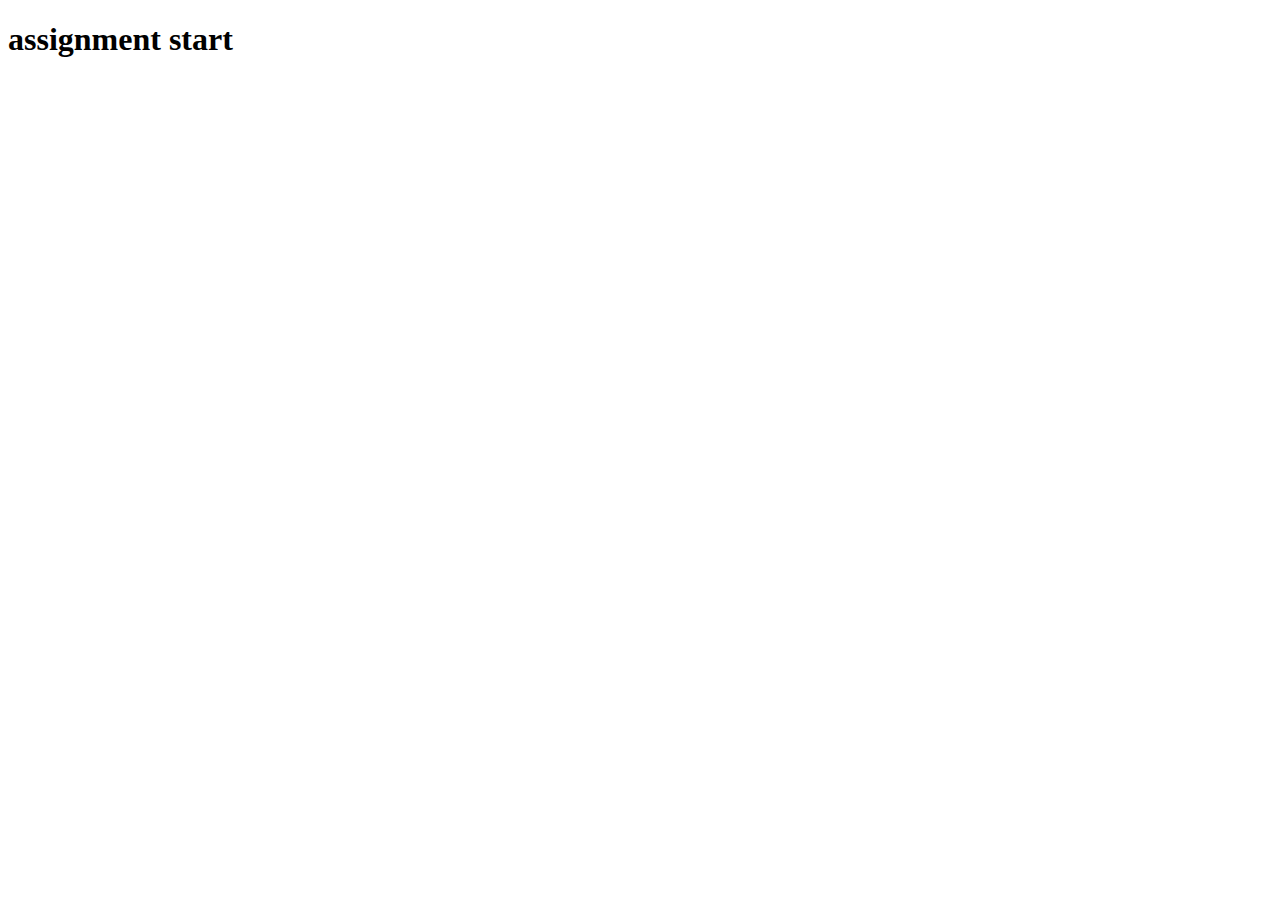
==== index.html @ fe4aca3e "3rd number" ====
<!DOCTYPE html>
<html lang="en">
<head>
    <meta charset="UTF-8">
    <meta name="viewport" content="width=device-width, initial-scale=1.0">
    <title>Document</title>
</head>
<body>
    <h1>assignment start</h1>
</body>
</html>
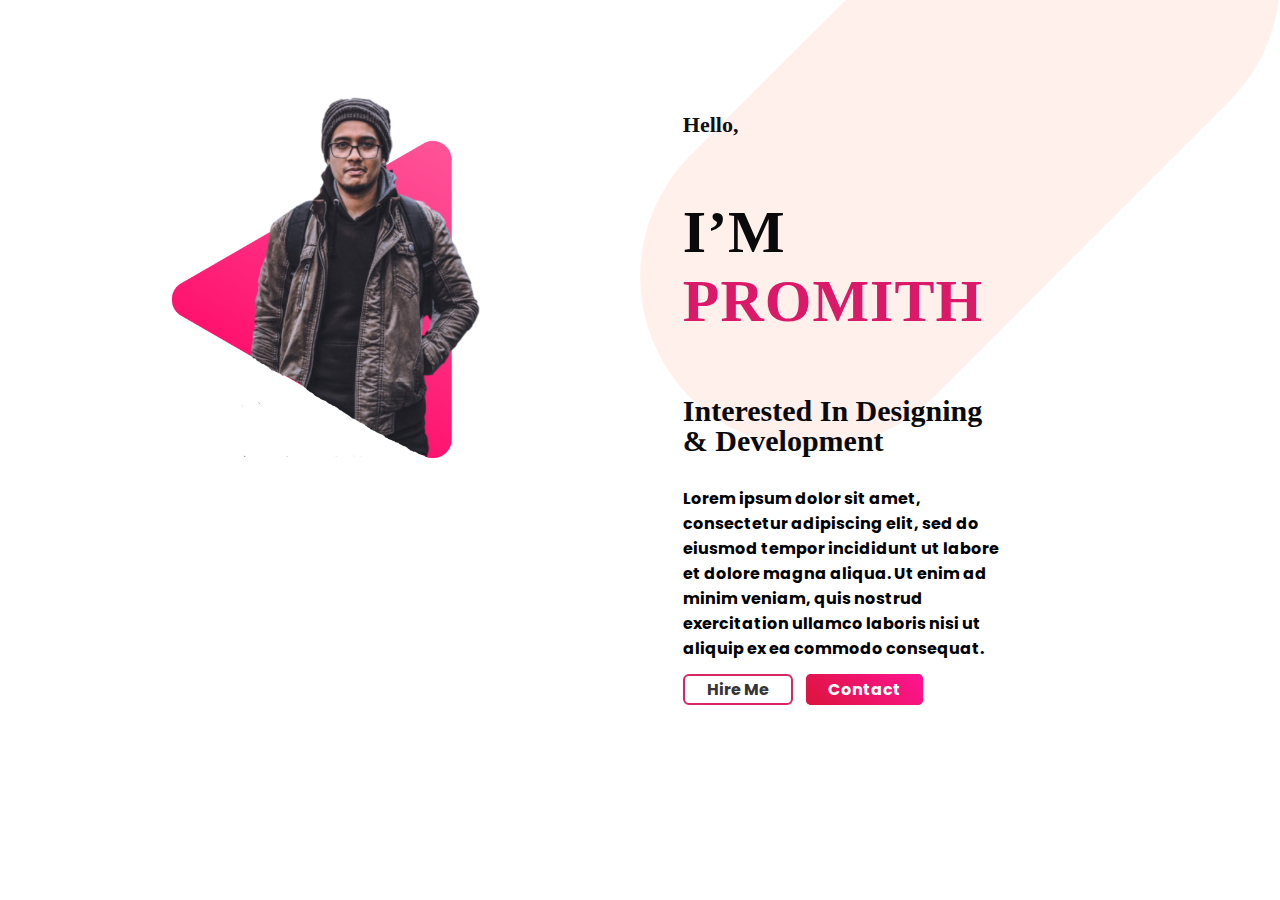
==== commit cd457642: "section done" ====
--- a/index.html
+++ b/index.html
@@ -3,9 +3,25 @@
 <head>
     <meta charset="UTF-8">
     <meta name="viewport" content="width=device-width, initial-scale=1.0">
-    <title>Document</title>
+    <title>Promith Web Developer</title>
+    <link rel="preconnect" href="https://fonts.gstatic.com">
+    <link href="https://fonts.googleapis.com/css2?family=Poppins&display=swap" rel="stylesheet">
+    <link rel="stylesheet" href="makeup.css">
+
 </head>
 <body>
-    <h1>assignment start</h1>
+    <section class="first-section"> 
+    <div class="first-div">
+        <img src="images/image 7.png" alt="">
+    </div>
+    <div class="first-div size">
+        <p id="first-id">Hello,</p>
+        <p id="second-id">I&#8217;M <span class="first-span">PROMITH</span></p>
+        <P id="third-id">Interested In Designing <br>& Development</P>
+        <p>Lorem ipsum dolor sit amet, consectetur adipiscing elit, sed do eiusmod tempor incididunt ut labore et dolore magna aliqua. Ut enim ad minim veniam, quis nostrud exercitation ullamco laboris nisi ut aliquip ex ea commodo consequat. </p>
+        <a class="first-button" target="_blank" href="https://www.facebook.com/pial.dhar.9">Hire Me</a>
+        <a class="second-button" target="_blank" href="https://www.facebook.com/pial.dhar.9">Contact</a>    
+    </div>
+    </section>
 </body>
 </html>--- a/makeup.css
+++ b/makeup.css
@@ -0,0 +1,76 @@
+body{
+    font-family: 'Poppins', sans-serif;
+    margin: 0;
+}
+.first-div{
+    text-size-adjust: 100%;
+    width: 25%;
+    float: left;
+    margin: 15px;
+    padding: 2%;
+}
+.size{
+    margin-top: 5%;
+    margin-left: 20%;
+    font-weight: 700;
+}
+.first-div img{
+    width: 140%;
+    margin-top: 0px;
+    margin-left: 35%;
+}
+.first-section{
+    background-image: url(images/back.svg);
+    background-repeat: no-repeat;
+    position:absolute;
+    background-position: right -15vmax;
+    background-size: 50%;
+
+ 
+}
+
+#first-id{
+    font-family: calibri;
+	font-weight:bold;
+	color:#111010;
+	font-size:22px;
+}
+#second-id{
+    font-family:calibri;
+	font-weight:bold;
+	letter-spacing:1px;
+	color:#0a0a0a;
+	font-size:60px;
+}
+#third-id{
+    font-family: myriad pro regular;
+	color: #0a0a0a;
+	font-size:30px;
+	line-height:30px;
+}
+.first-button{
+    margin: 0px 5px 0px 0px;
+    text-decoration: none;
+    border:2px solid #d82661;
+    color:#373636;
+    padding: 2px 22px;
+    background-color:transparent;
+    border-radius: 6px;
+}
+.second-button{
+    margin: 0px 0px 0px 5px;
+    text-decoration: none;
+    background-color:#ec1e6d;
+	color:#fff;	
+    border:none;
+    padding: 4px 22px;
+    border-radius: 5px;
+    font-weight: 700;
+    background-image: linear-gradient(45deg, Crimson, DeepPink);
+}
+section{
+    height: 900px;
+}
+.first-span{
+    color: rgb(218, 25, 105);
+}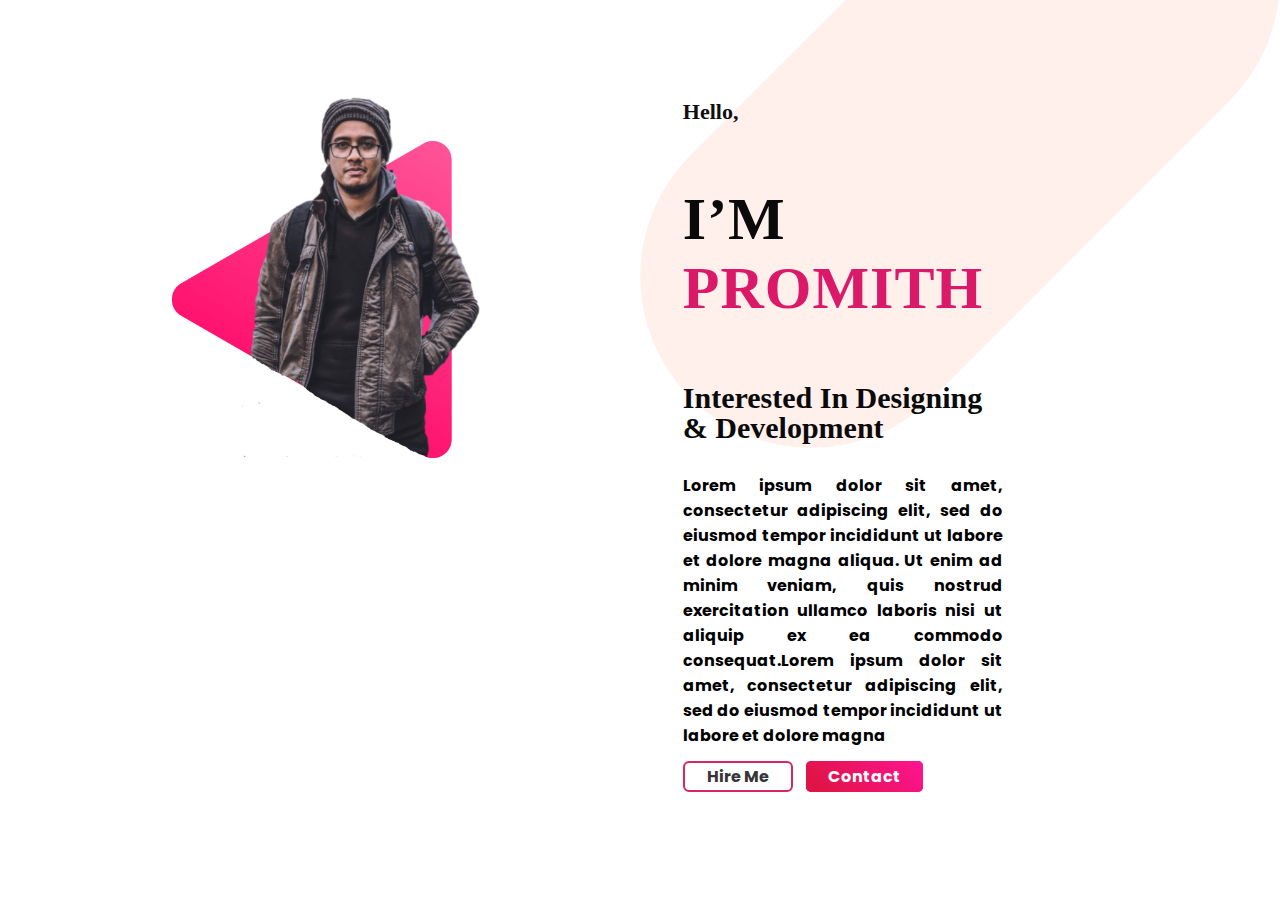
==== commit b1088b93: "newonw" ====
--- a/index.html
+++ b/index.html
@@ -18,7 +18,7 @@
         <p id="first-id">Hello,</p>
         <p id="second-id">I&#8217;M <span class="first-span">PROMITH</span></p>
         <P id="third-id">Interested In Designing <br>& Development</P>
-        <p>Lorem ipsum dolor sit amet, consectetur adipiscing elit, sed do eiusmod tempor incididunt ut labore et dolore magna aliqua. Ut enim ad minim veniam, quis nostrud exercitation ullamco laboris nisi ut aliquip ex ea commodo consequat. </p>
+        <p id="fourth-id">Lorem ipsum dolor sit amet, consectetur adipiscing elit, sed do eiusmod tempor incididunt ut labore et dolore magna aliqua. Ut enim ad minim veniam, quis nostrud exercitation ullamco laboris nisi ut aliquip ex ea commodo consequat.Lorem ipsum dolor sit amet, consectetur adipiscing elit, sed do eiusmod tempor incididunt ut labore et dolore magna  </p>
         <a class="first-button" target="_blank" href="https://www.facebook.com/pial.dhar.9">Hire Me</a>
         <a class="second-button" target="_blank" href="https://www.facebook.com/pial.dhar.9">Contact</a>    
     </div>
--- a/makeup.css
+++ b/makeup.css
@@ -1,6 +1,9 @@
 body{
     font-family: 'Poppins', sans-serif;
     margin: 0;
+}
+#fourth-id{
+    text-align: justify;    
 }
 .first-div{
     text-size-adjust: 100%;
@@ -10,7 +13,7 @@
     padding: 2%;
 }
 .size{
-    margin-top: 5%;
+    margin-top: 4%;
     margin-left: 20%;
     font-weight: 700;
 }
@@ -73,4 +76,46 @@
 }
 .first-span{
     color: rgb(218, 25, 105);
-}+}
+main{
+    padding: 100px 0;
+    display: flex;
+    flex-wrap: wrap;
+    justify-content: space-around;
+}
+.second-section-left{
+    margin: 25px;
+    width: 450px;
+}
+.mid-section-left-one{
+    font-size: 45px;
+    color: var(--primary-two);
+}
+.mid-section-left-serial-p{
+    font-size: 16px;
+    color: var(--neutral-g-blue);
+    margin-top: 30px;
+
+}
+.mid-section-right{
+    margin: 25px;
+}
+.mid-section-right-serial{
+    margin-bottom: 50px;
+}
+.mid-section-right-h3{
+    display: flex;
+    justify-content: space-between;
+    align-items: center;
+    border-radius: 100px;
+    color: var(--primary-two);
+    font-size: 17px;
+    padding-right: 50px;
+    width: 400px;
+}
+.mid-section-right-serial-p{
+    font-size: 15px;
+    color: var(--neutral-g-blue);
+    margin-top: 10px;
+    margin-left: 100px;
+}
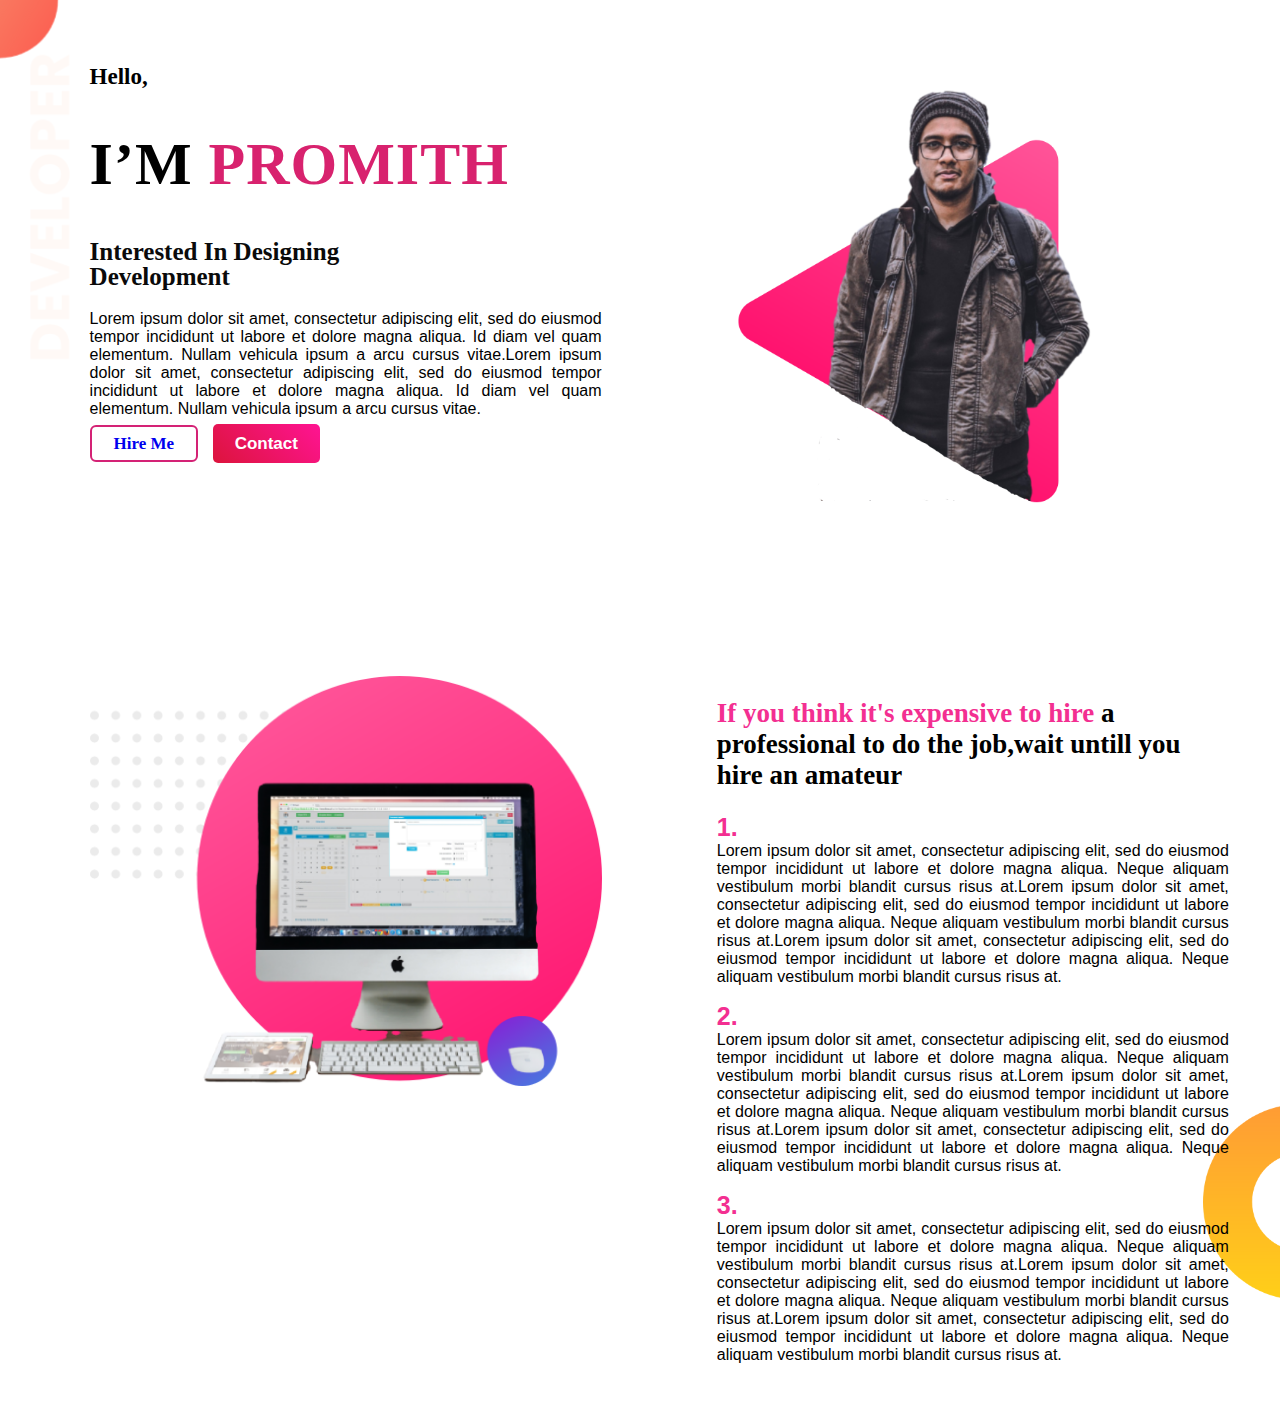
==== commit 249568ac: "half done" ====
--- a/index.html
+++ b/index.html
@@ -4,24 +4,33 @@
     <meta charset="UTF-8">
     <meta name="viewport" content="width=device-width, initial-scale=1.0">
     <title>Promith Web Developer</title>
-    <link rel="preconnect" href="https://fonts.gstatic.com">
-    <link href="https://fonts.googleapis.com/css2?family=Poppins&display=swap" rel="stylesheet">
     <link rel="stylesheet" href="makeup.css">
-
 </head>
 <body>
-    <section class="first-section"> 
-    <div class="first-div">
+    <section class="top-banner">
+        <div class="half-width">
+        <h5 class="first-paragraph">Hello,</h5>
+        <h1 id="text-style">I&#8217;M <span class="p-color">PROMITH</span><h1>
+        <h2 class="medium-paragraph">Interested In Designing <br>Development</h2>
+        <p>Lorem ipsum dolor sit amet, consectetur adipiscing elit, sed do eiusmod tempor incididunt ut labore et dolore magna aliqua. Id diam vel quam elementum. Nullam vehicula ipsum a arcu cursus vitae.Lorem ipsum dolor sit amet, consectetur adipiscing elit, sed do eiusmod tempor incididunt ut labore et dolore magna aliqua. Id diam vel quam elementum. Nullam vehicula ipsum a arcu cursus vitae.</p>
+        <a class="first-btn" target="_blank" href="https://www.facebook.com/pial.dhar.9">Hire Me</a>
+        <a class="second-btn" href="https://www.facebook.com/pial.dhar.9">Contact</a>
+        </div>
+        <div class="half-width">
         <img src="images/image 7.png" alt="">
-    </div>
-    <div class="first-div size">
-        <p id="first-id">Hello,</p>
-        <p id="second-id">I&#8217;M <span class="first-span">PROMITH</span></p>
-        <P id="third-id">Interested In Designing <br>& Development</P>
-        <p id="fourth-id">Lorem ipsum dolor sit amet, consectetur adipiscing elit, sed do eiusmod tempor incididunt ut labore et dolore magna aliqua. Ut enim ad minim veniam, quis nostrud exercitation ullamco laboris nisi ut aliquip ex ea commodo consequat.Lorem ipsum dolor sit amet, consectetur adipiscing elit, sed do eiusmod tempor incididunt ut labore et dolore magna  </p>
-        <a class="first-button" target="_blank" href="https://www.facebook.com/pial.dhar.9">Hire Me</a>
-        <a class="second-button" target="_blank" href="https://www.facebook.com/pial.dhar.9">Contact</a>    
-    </div>
+        </div>
+    </section>
+    <section class="dream-area">
+        <div class="half-width">
+            <img src="images/image 9.png" alt="">       
+        </div>
+        <div class="half-width">
+            <h2 class="serial"><span class="heading-color">If you think it's expensive to hire</span> a professional to do the job,wait untill you hire an amateur</h2>
+            <p><span class=number-1>1.</span><br>Lorem ipsum dolor sit amet, consectetur adipiscing elit, sed do eiusmod tempor incididunt ut labore et dolore magna aliqua. Neque aliquam vestibulum morbi blandit cursus risus at.Lorem ipsum dolor sit amet, consectetur adipiscing elit, sed do eiusmod tempor incididunt ut labore et dolore magna aliqua. Neque aliquam vestibulum morbi blandit cursus risus at.Lorem ipsum dolor sit amet, consectetur adipiscing elit, sed do eiusmod tempor incididunt ut labore et dolore magna aliqua. Neque aliquam vestibulum morbi blandit cursus risus at.</p>
+            <p><span class="number-1">2.</span><br>Lorem ipsum dolor sit amet, consectetur adipiscing elit, sed do eiusmod tempor incididunt ut labore et dolore magna aliqua. Neque aliquam vestibulum morbi blandit cursus risus at.Lorem ipsum dolor sit amet, consectetur adipiscing elit, sed do eiusmod tempor incididunt ut labore et dolore magna aliqua. Neque aliquam vestibulum morbi blandit cursus risus at.Lorem ipsum dolor sit amet, consectetur adipiscing elit, sed do eiusmod tempor incididunt ut labore et dolore magna aliqua. Neque aliquam vestibulum morbi blandit cursus risus at.</p>
+            <p><span class="number-1">3.</span><br>Lorem ipsum dolor sit amet, consectetur adipiscing elit, sed do eiusmod tempor incididunt ut labore et dolore magna aliqua. Neque aliquam vestibulum morbi blandit cursus risus at.Lorem ipsum dolor sit amet, consectetur adipiscing elit, sed do eiusmod tempor incididunt ut labore et dolore magna aliqua. Neque aliquam vestibulum morbi blandit cursus risus at.Lorem ipsum dolor sit amet, consectetur adipiscing elit, sed do eiusmod tempor incididunt ut labore et dolore magna aliqua. Neque aliquam vestibulum morbi blandit cursus risus at.</p>
+        </div>
+
     </section>
 </body>
 </html>--- a/makeup.css
+++ b/makeup.css
@@ -2,120 +2,89 @@
     font-family: 'Poppins', sans-serif;
     margin: 0;
 }
-#fourth-id{
-    text-align: justify;    
+#text-style{
+    font-family: calibri;
+    font-size: 60px;
+    letter-spacing: 1px;
+    font-weight: bold;
+    color: rgb(0, 0, 0);
 }
-.first-div{
-    text-size-adjust: 100%;
-    width: 25%;
+.medium-paragraph{
+    font-family: calibri;
+    font-size: 25px;
+    line-height: 25px;
+    color: #0a0a0a;
+}
+p{
+    text-align: justify;
+}
+.first-paragraph{
+    font-size: 23px;
+    font-family: calibri;
+}
+.p-color{
+    color: rgb(216, 34, 110);
+}
+.half-width{
+    width: 40%;
     float: left;
-    margin: 15px;
+    margin-left: 5%;
     padding: 2%;
 }
-.size{
-    margin-top: 4%;
-    margin-left: 20%;
-    font-weight: 700;
+.half-width img{
+    width: 100%;
 }
-.first-div img{
-    width: 140%;
-    margin-top: 0px;
-    margin-left: 35%;
+.top-banner{
+    background-image: url(images/top-banner.png);
+    background-repeat: no-repeat;
 }
-.first-section{
-    background-image: url(images/back.svg);
-    background-repeat: no-repeat;
-    position:absolute;
-    background-position: right -15vmax;
-    background-size: 50%;
-
- 
+section{
+    height: 500px;
+    padding-bottom: 150px;
 }
-
-#first-id{
-    font-family: calibri;
-	font-weight:bold;
-	color:#111010;
-	font-size:22px;
-}
-#second-id{
-    font-family:calibri;
-	font-weight:bold;
-	letter-spacing:1px;
-	color:#0a0a0a;
-	font-size:60px;
-}
-#third-id{
-    font-family: myriad pro regular;
-	color: #0a0a0a;
-	font-size:30px;
-	line-height:30px;
-}
-.first-button{
+.first-btn{
     margin: 0px 5px 0px 0px;
     text-decoration: none;
-    border:2px solid #d82661;
-    color:#373636;
-    padding: 2px 22px;
-    background-color:transparent;
+    border: 2px solid rgb(212, 34, 117);
+    padding: 7px 22px;
+    background-color: transparent;
     border-radius: 6px;
+    font-weight: bold;
+    font-family: Calibri;
+    font-size: 17px;
 }
-.second-button{
+.second-btn{
     margin: 0px 0px 0px 5px;
     text-decoration: none;
-    background-color:#ec1e6d;
-	color:#fff;	
-    border:none;
-    padding: 4px 22px;
+    background-image: linear-gradient(45deg,Crimson,DeepPink);
     border-radius: 5px;
+    padding: 10px 22px;
+    color: white;
+    font-size: 17px;
+    font-weight: bold;
+}
+.serial{
+    font-family: calibri;
+    font-size: 27px;
+}
+.heading-color{
+    color: rgb(243, 47, 145);
+}
+.number-1{
+    font-size: 25px;
     font-weight: 700;
-    background-image: linear-gradient(45deg, Crimson, DeepPink);
+    font-family: 'Franklin Gothic Medium', 'Arial Narrow', Arial, sans-serif;
+    color: rgb(243, 47, 145);
 }
-section{
-    height: 900px;
+.number-2{
+    font-size: 25px;
+    font-weight: 700px;
+    font-family: 'Franklin Gothic Medium', 'Arial Narrow', Arial, sans-serif;
+    color: rgb(243, 47, 145);
 }
-.first-span{
-    color: rgb(218, 25, 105);
-}
-main{
-    padding: 100px 0;
-    display: flex;
-    flex-wrap: wrap;
-    justify-content: space-around;
-}
-.second-section-left{
-    margin: 25px;
-    width: 450px;
-}
-.mid-section-left-one{
-    font-size: 45px;
-    color: var(--primary-two);
-}
-.mid-section-left-serial-p{
-    font-size: 16px;
-    color: var(--neutral-g-blue);
-    margin-top: 30px;
-
-}
-.mid-section-right{
-    margin: 25px;
-}
-.mid-section-right-serial{
-    margin-bottom: 50px;
-}
-.mid-section-right-h3{
-    display: flex;
-    justify-content: space-between;
-    align-items: center;
-    border-radius: 100px;
-    color: var(--primary-two);
-    font-size: 17px;
-    padding-right: 50px;
-    width: 400px;
-}
-.mid-section-right-serial-p{
-    font-size: 15px;
-    color: var(--neutral-g-blue);
-    margin-top: 10px;
-    margin-left: 100px;
-}
+.dream-area{
+    background-image: url(images/dream-bg.png);
+    background-repeat: no-repeat;
+    background-position: bottom right;
+    background-size: 77px;
+}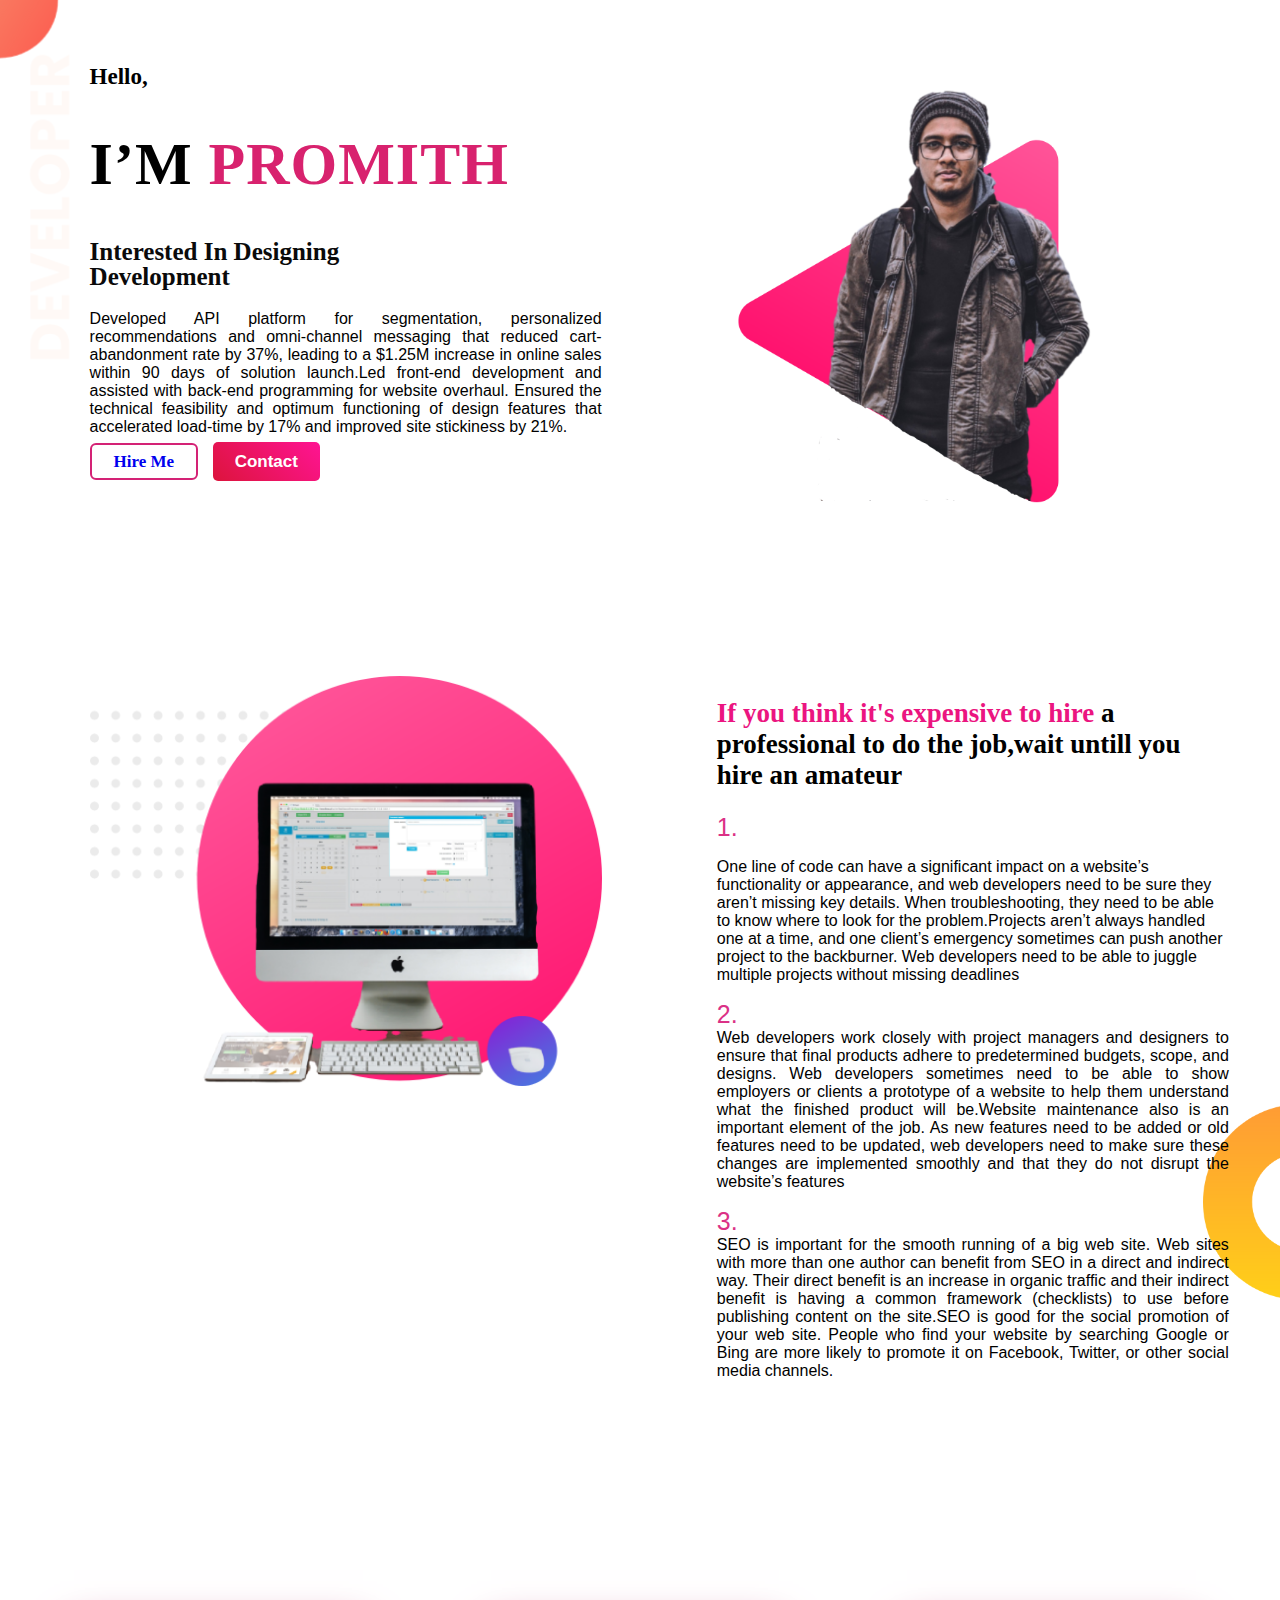
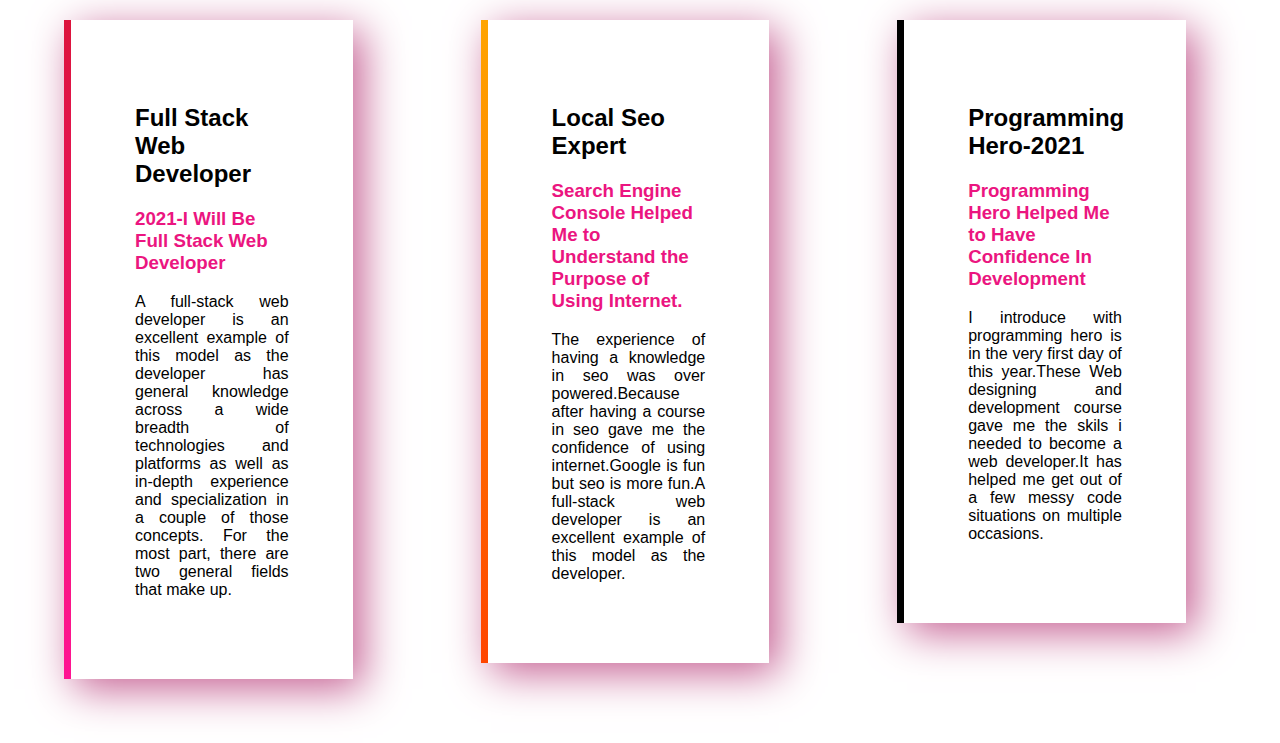
==== commit 2069db06: "almost done" ====
--- a/index.html
+++ b/index.html
@@ -12,7 +12,7 @@
         <h5 class="first-paragraph">Hello,</h5>
         <h1 id="text-style">I&#8217;M <span class="p-color">PROMITH</span><h1>
         <h2 class="medium-paragraph">Interested In Designing <br>Development</h2>
-        <p>Lorem ipsum dolor sit amet, consectetur adipiscing elit, sed do eiusmod tempor incididunt ut labore et dolore magna aliqua. Id diam vel quam elementum. Nullam vehicula ipsum a arcu cursus vitae.Lorem ipsum dolor sit amet, consectetur adipiscing elit, sed do eiusmod tempor incididunt ut labore et dolore magna aliqua. Id diam vel quam elementum. Nullam vehicula ipsum a arcu cursus vitae.</p>
+        <p>Developed API platform for segmentation, personalized recommendations and omni-channel messaging that reduced cart-abandonment rate by 37%, leading to a $1.25M increase in online sales within 90 days of solution launch.Led front-end development and assisted with back-end programming for website overhaul. Ensured the technical feasibility and optimum functioning of design features that accelerated load-time by 17% and improved site stickiness by 21%.</p>
         <a class="first-btn" target="_blank" href="https://www.facebook.com/pial.dhar.9">Hire Me</a>
         <a class="second-btn" href="https://www.facebook.com/pial.dhar.9">Contact</a>
         </div>
@@ -26,11 +26,28 @@
         </div>
         <div class="half-width">
             <h2 class="serial"><span class="heading-color">If you think it's expensive to hire</span> a professional to do the job,wait untill you hire an amateur</h2>
-            <p><span class=number-1>1.</span><br>Lorem ipsum dolor sit amet, consectetur adipiscing elit, sed do eiusmod tempor incididunt ut labore et dolore magna aliqua. Neque aliquam vestibulum morbi blandit cursus risus at.Lorem ipsum dolor sit amet, consectetur adipiscing elit, sed do eiusmod tempor incididunt ut labore et dolore magna aliqua. Neque aliquam vestibulum morbi blandit cursus risus at.Lorem ipsum dolor sit amet, consectetur adipiscing elit, sed do eiusmod tempor incididunt ut labore et dolore magna aliqua. Neque aliquam vestibulum morbi blandit cursus risus at.</p>
-            <p><span class="number-1">2.</span><br>Lorem ipsum dolor sit amet, consectetur adipiscing elit, sed do eiusmod tempor incididunt ut labore et dolore magna aliqua. Neque aliquam vestibulum morbi blandit cursus risus at.Lorem ipsum dolor sit amet, consectetur adipiscing elit, sed do eiusmod tempor incididunt ut labore et dolore magna aliqua. Neque aliquam vestibulum morbi blandit cursus risus at.Lorem ipsum dolor sit amet, consectetur adipiscing elit, sed do eiusmod tempor incididunt ut labore et dolore magna aliqua. Neque aliquam vestibulum morbi blandit cursus risus at.</p>
-            <p><span class="number-1">3.</span><br>Lorem ipsum dolor sit amet, consectetur adipiscing elit, sed do eiusmod tempor incididunt ut labore et dolore magna aliqua. Neque aliquam vestibulum morbi blandit cursus risus at.Lorem ipsum dolor sit amet, consectetur adipiscing elit, sed do eiusmod tempor incididunt ut labore et dolore magna aliqua. Neque aliquam vestibulum morbi blandit cursus risus at.Lorem ipsum dolor sit amet, consectetur adipiscing elit, sed do eiusmod tempor incididunt ut labore et dolore magna aliqua. Neque aliquam vestibulum morbi blandit cursus risus at.</p>
+            <p class="extra"><span class=number-1>1.</span><br></p> One line of code can have a significant impact on a website’s functionality or appearance, and web developers need to be sure they aren’t missing key details. When troubleshooting, they need to be able to know where to look for the problem.Projects aren’t always handled one at a time, and one client’s emergency sometimes can push another project to the backburner. Web developers need to be able to juggle multiple projects without missing deadlines</p>
+            <p><span class="number-1">2.</span><br>Web developers work closely with project managers and designers to ensure that final products adhere to predetermined budgets, scope, and designs. Web developers sometimes need to be able to show employers or clients a prototype of a website to help them understand what the finished product will be.Website maintenance also is an important element of the job. As new features need to be added or old features need to be updated, web developers need to make sure these changes are implemented smoothly and that they do not disrupt the website’s features</p>
+            <p><span class="number-1">3.</span><br>SEO is important for the smooth running of a big web site. Web sites with more than one author can benefit from SEO in a direct and indirect way. Their direct benefit is an increase in organic traffic and their indirect benefit is having a common framework (checklists) to use before publishing content on the site.SEO is good for the social promotion of your web site. People who find your website by searching Google or Bing are more likely to promote it on Facebook, Twitter, or other social media channels.</p>
         </div>
+    </section>
 
+    <section class="experiences-area">
+        <div id="first-id" class="first box">
+            <h2>Full Stack Web Developer</h2>
+            <h3 class="heading-color">2021-I Will Be Full Stack Web Developer</h3>
+            <p>A full-stack web developer is an excellent example of this model as the developer has general knowledge across a wide breadth of technologies and platforms as well as in-depth experience and specialization in a couple of those concepts. For the most part, there are two general fields that make up.</p>
+        </div>
+        <div id="second-id" class="first box">
+            <h2>Local Seo Expert</h2>
+            <h3 class="heading-color">Search Engine Console Helped Me to Understand the Purpose of Using Internet.</h3>
+            <p>The experience of having a knowledge in seo was over powered.Because after having a course in seo gave me the confidence of using internet.Google is fun but seo is more fun.A full-stack web developer is an excellent example of this model as the developer.</p>
+        </div>
+        <div id="third-id" class="first box">
+            <h2>Programming Hero-2021</h2>
+            <h3 class="heading-color">Programming Hero Helped Me to Have Confidence In Development</h3>
+            <p>I introduce with programming hero is in the very first day of this year.These Web designing and development course gave me the skils i needed to become a web developer.It has helped me get out of a few messy code situations on multiple occasions.</p>
+        </div>
     </section>
 </body>
 </html>--- a/makeup.css
+++ b/makeup.css
@@ -68,23 +68,46 @@
     font-size: 27px;
 }
 .heading-color{
-    color: rgb(243, 47, 145);
+    color: rgb(235, 21, 128);
 }
 .number-1{
     font-size: 25px;
-    font-weight: 700;
-    font-family: 'Franklin Gothic Medium', 'Arial Narrow', Arial, sans-serif;
-    color: rgb(243, 47, 145);
-}
-.number-2{
-    font-size: 25px;
     font-weight: 700px;
     font-family: 'Franklin Gothic Medium', 'Arial Narrow', Arial, sans-serif;
-    color: rgb(243, 47, 145);
+    color: rgb(219, 49, 134);
 }
+
 .dream-area{
     background-image: url(images/dream-bg.png);
     background-repeat: no-repeat;
     background-position: bottom right;
     background-size: 77px;
-}+}
+.first{
+    width: 12%;
+    margin: 5%;
+    padding: 5%;
+    float: left;
+}
+.experiences-area{
+    padding-top: 20%;
+}
+.box{
+    box-shadow: 10px 10px 40px rgb(197, 95, 146);
+}
+#first-id{
+    border-left: 7px solid;
+    border-image: linear-gradient(180deg, Crimson, DeepPink);
+    border-image-slice: 1;
+}
+#second-id{
+    border-left: 7px solid;
+    border-image: linear-gradient(180deg, Orange, OrangeRed);
+    border-image-slice: 1;
+}
+#third-id{
+    border-left: 7px solid;
+    border-image: liner-gradient(180deg, Crimson, DeepPink);
+    border-image-slice: 1;
+}
+
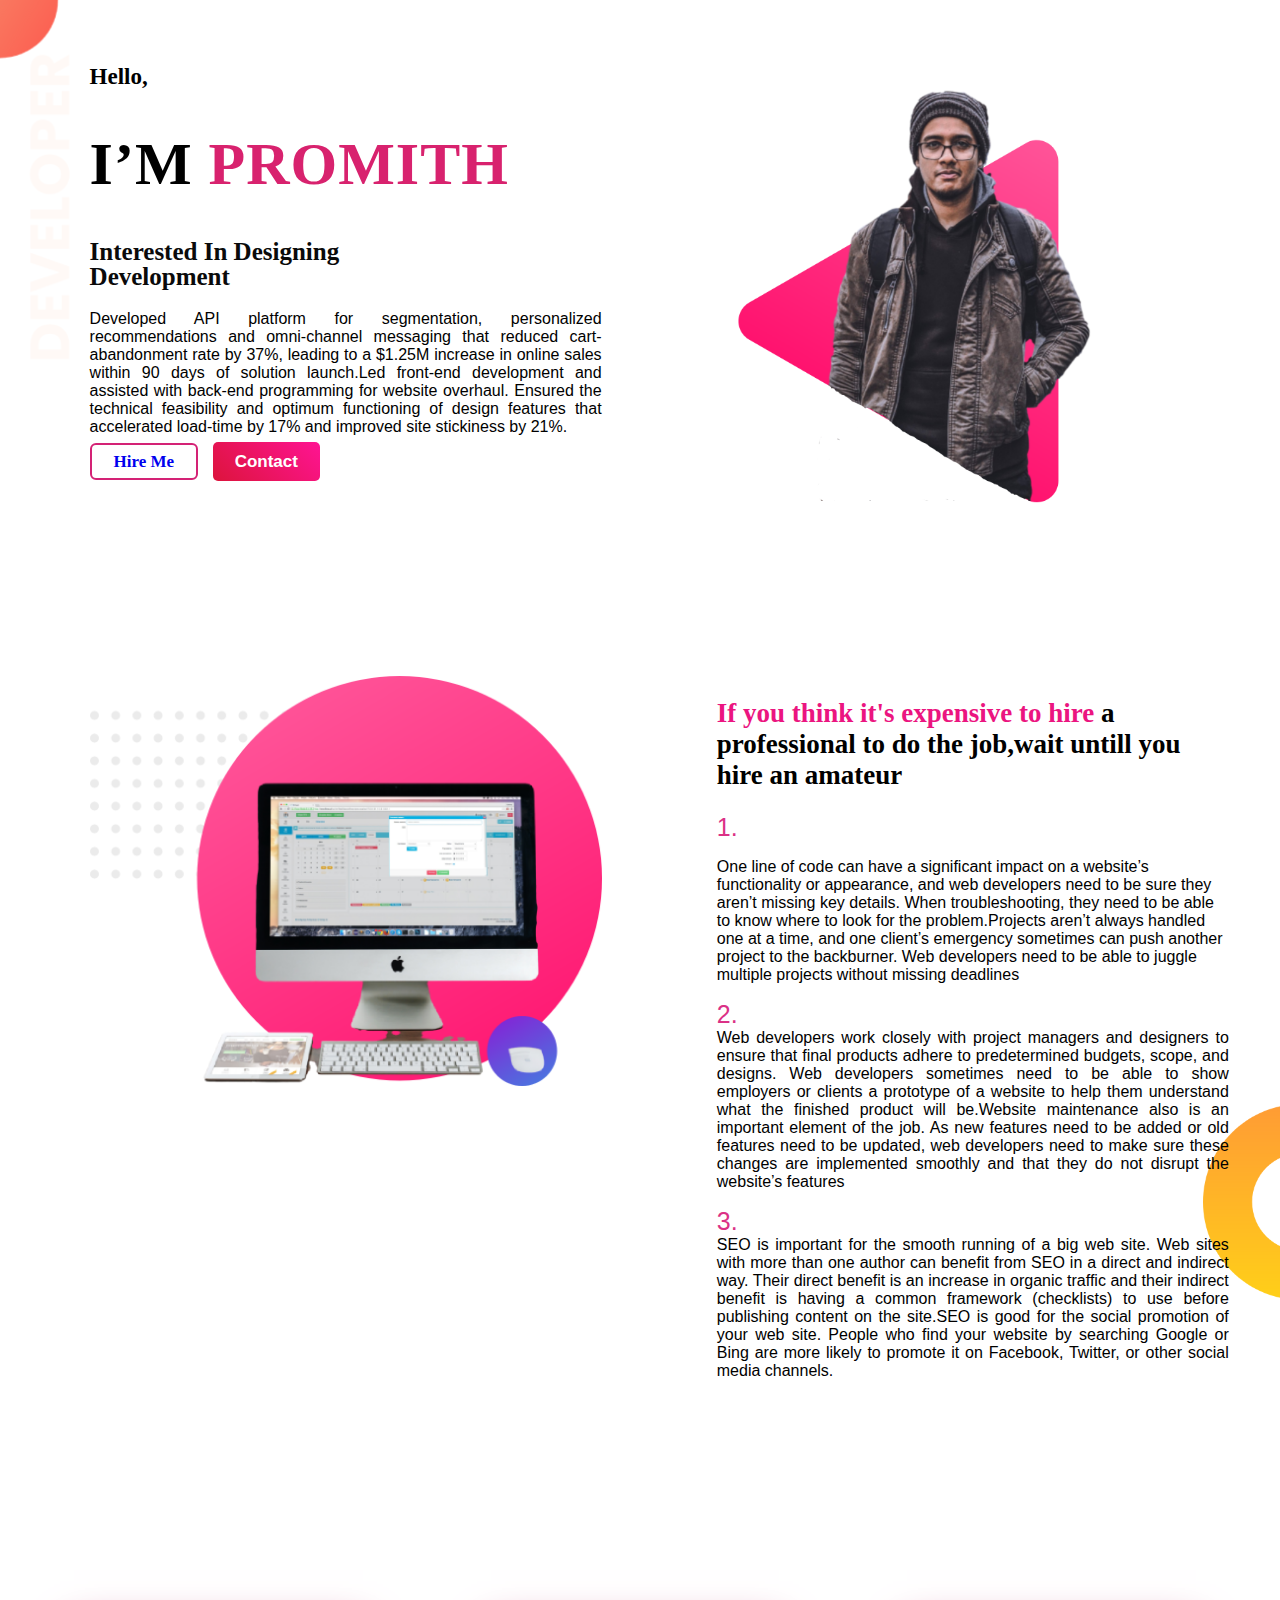
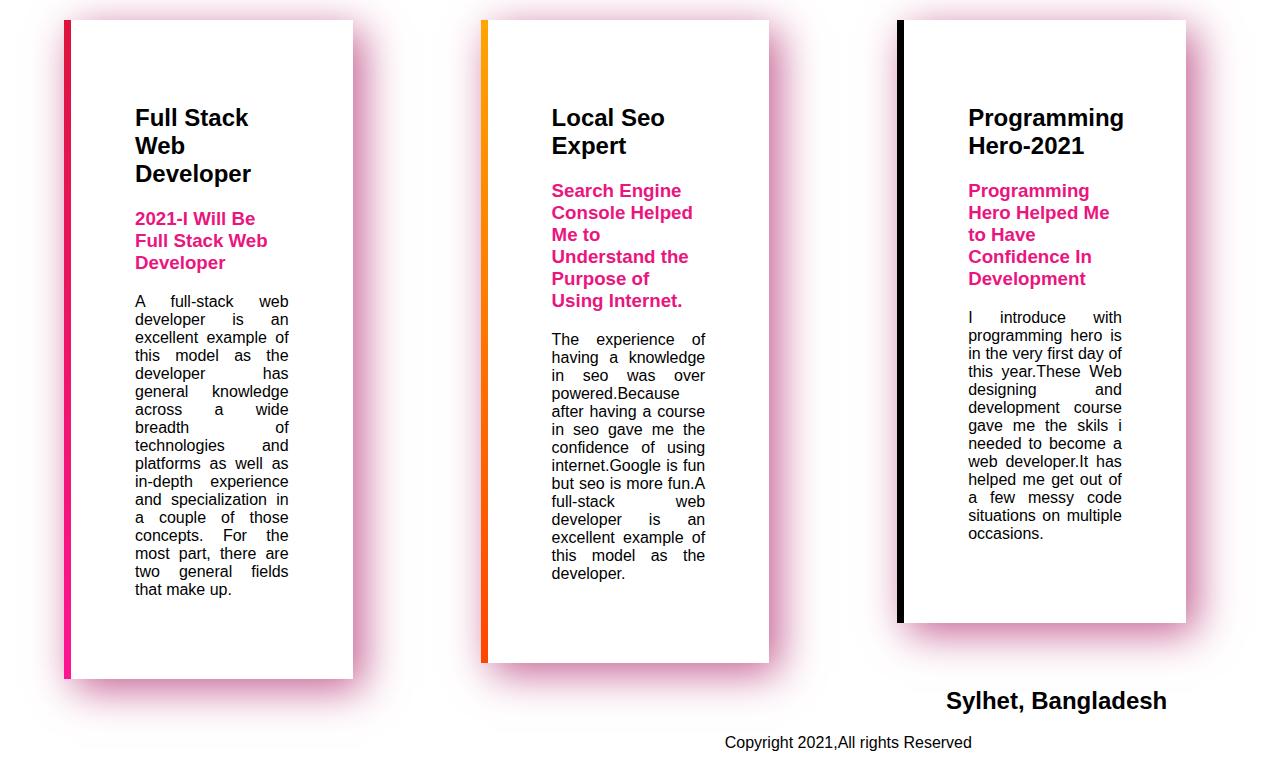
==== commit d492e3f1: "fresh one" ====
--- a/index.html
+++ b/index.html
@@ -49,5 +49,9 @@
             <p>I introduce with programming hero is in the very first day of this year.These Web designing and development course gave me the skils i needed to become a web developer.It has helped me get out of a few messy code situations on multiple occasions.</p>
         </div>
     </section>
+    <footer>
+        <h2>Sylhet, Bangladesh</h2>
+        <p>Copyright 2021,All rights Reserved</p>
+    </footer>
 </body>
 </html>--- a/makeup.css
+++ b/makeup.css
@@ -110,4 +110,9 @@
     border-image: liner-gradient(180deg, Crimson, DeepPink);
     border-image-slice: 1;
 }
-
+footer{
+    text-align: center;
+}
+footer p{
+    text-align: center;
+}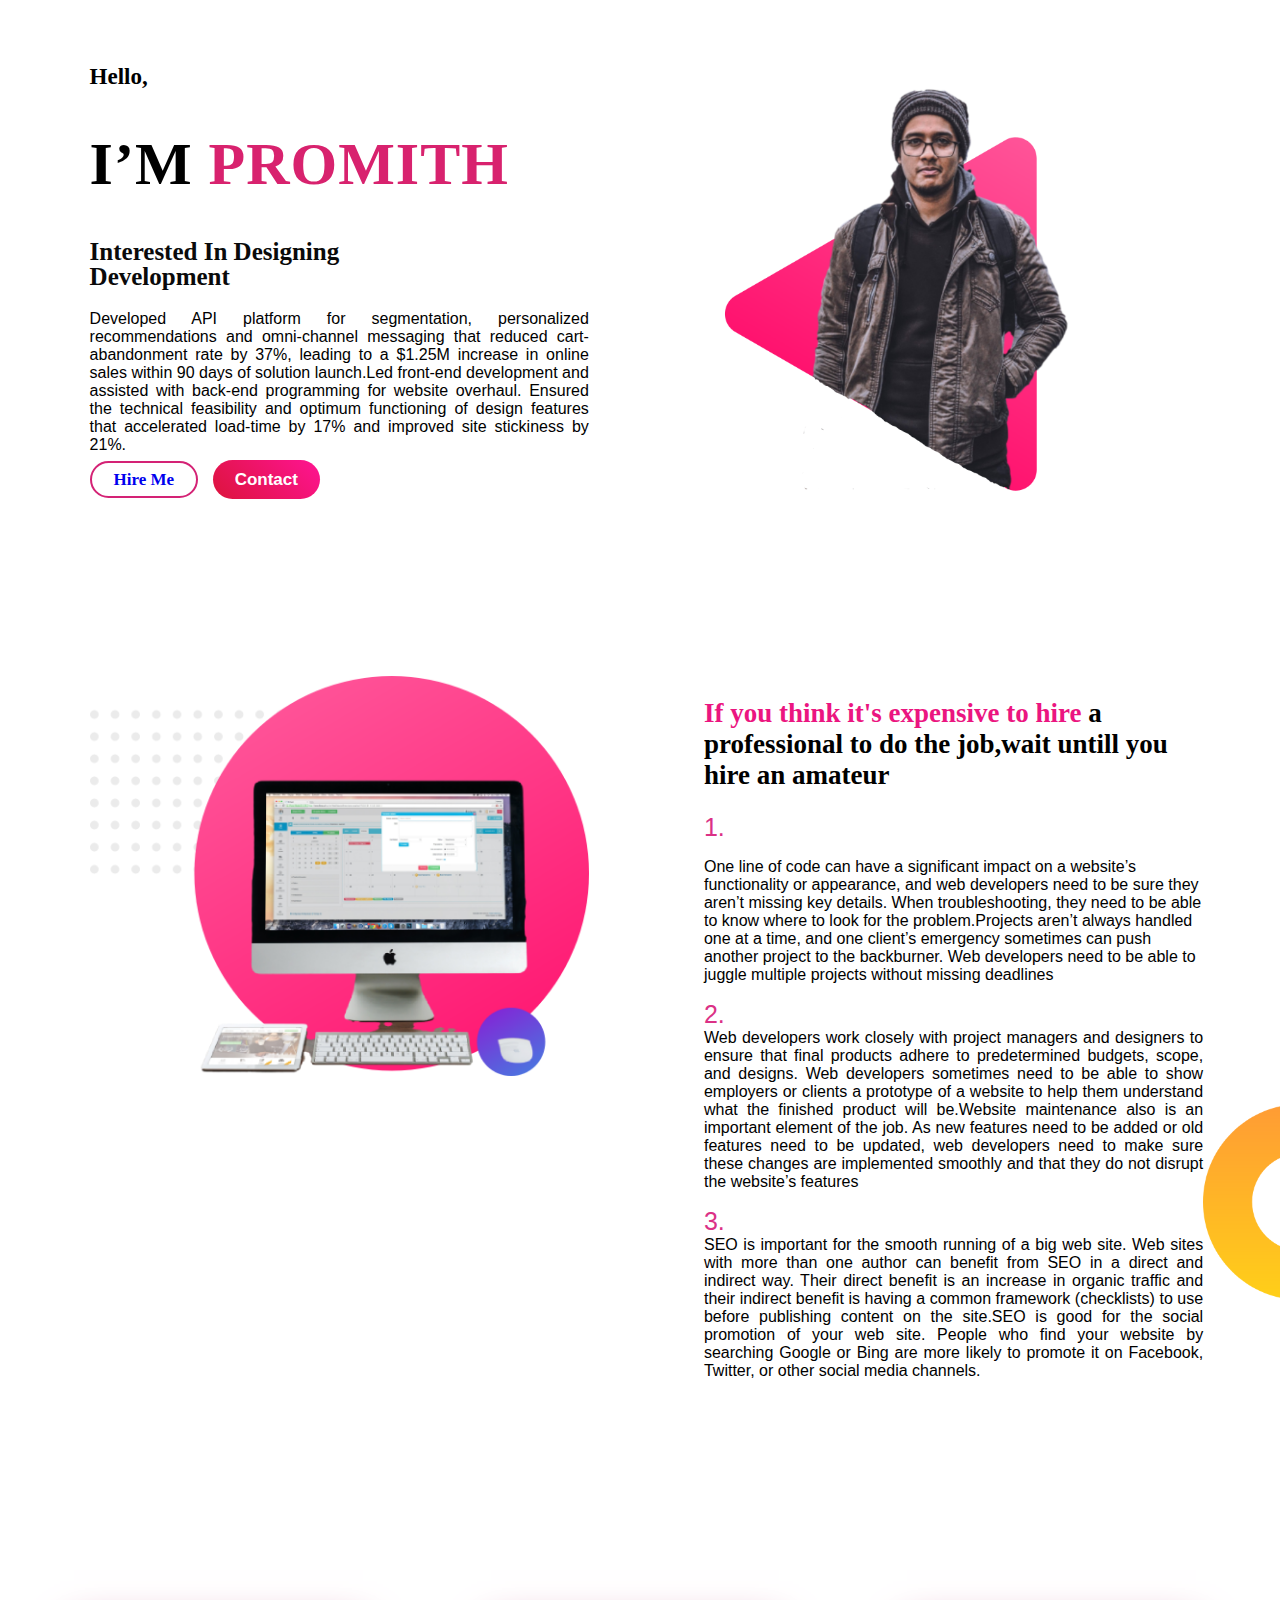
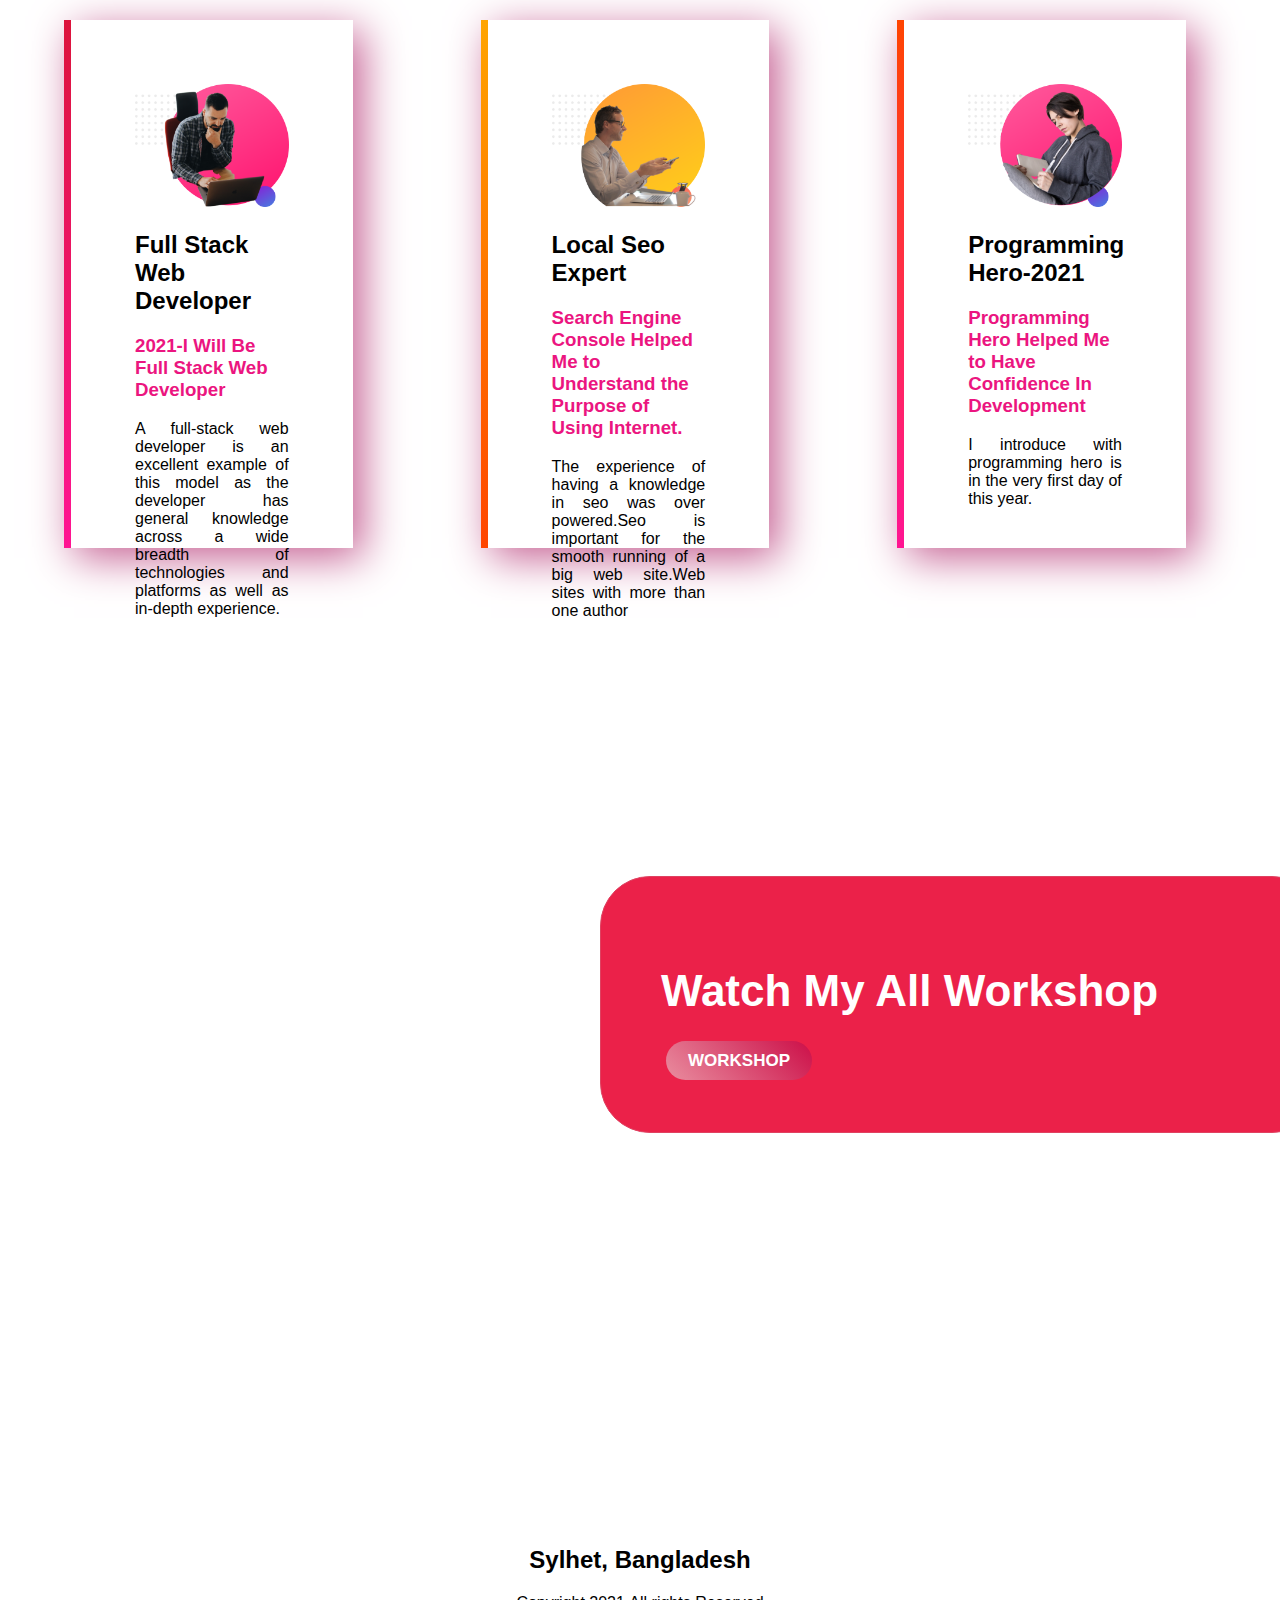
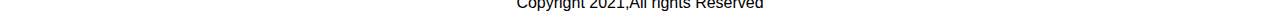
==== commit 7777fc9f: "final done" ====
--- a/index.html
+++ b/index.html
@@ -34,19 +34,28 @@
 
     <section class="experiences-area">
         <div id="first-id" class="first box">
+            <img class="box-image" src="images/last-one.png" alt="">
             <h2>Full Stack Web Developer</h2>
             <h3 class="heading-color">2021-I Will Be Full Stack Web Developer</h3>
-            <p>A full-stack web developer is an excellent example of this model as the developer has general knowledge across a wide breadth of technologies and platforms as well as in-depth experience and specialization in a couple of those concepts. For the most part, there are two general fields that make up.</p>
+            <p>A full-stack web developer is an excellent example of this model as the developer has general knowledge across a wide breadth of technologies and platforms as well as in-depth experience.</p>
         </div>
         <div id="second-id" class="first box">
+            <img class="box-image" src="images/image 11.png" alt="">
             <h2>Local Seo Expert</h2>
             <h3 class="heading-color">Search Engine Console Helped Me to Understand the Purpose of Using Internet.</h3>
-            <p>The experience of having a knowledge in seo was over powered.Because after having a course in seo gave me the confidence of using internet.Google is fun but seo is more fun.A full-stack web developer is an excellent example of this model as the developer.</p>
+            <p>The experience of having a knowledge in seo was over powered.Seo is important for the smooth running of a big web site.Web sites with more than one author</p>
         </div>
         <div id="third-id" class="first box">
+            <img class="box-image" src="images/new-one.png" alt="">
             <h2>Programming Hero-2021</h2>
             <h3 class="heading-color">Programming Hero Helped Me to Have Confidence In Development</h3>
-            <p>I introduce with programming hero is in the very first day of this year.These Web designing and development course gave me the skils i needed to become a web developer.It has helped me get out of a few messy code situations on multiple occasions.</p>
+            <p>I introduce with programming hero is in the very first day of this year.</p>
+        </div>
+    </section>
+    <section id="final">
+        <div class="last-div">
+            <h1 class="last-heading">Watch My All Workshop</h1>
+            <a class="last-btn" href="https://www.facebook.com/pial.dhar.9">WORKSHOP</a>
         </div>
     </section>
     <footer>
--- a/makeup.css
+++ b/makeup.css
@@ -26,17 +26,13 @@
     color: rgb(216, 34, 110);
 }
 .half-width{
-    width: 40%;
+    width: 39%;
     float: left;
     margin-left: 5%;
     padding: 2%;
 }
 .half-width img{
     width: 100%;
-}
-.top-banner{
-    background-image: url(images/top-banner.png);
-    background-repeat: no-repeat;
 }
 section{
     height: 500px;
@@ -48,7 +44,7 @@
     border: 2px solid rgb(212, 34, 117);
     padding: 7px 22px;
     background-color: transparent;
-    border-radius: 6px;
+    border-radius: 25px;
     font-weight: bold;
     font-family: Calibri;
     font-size: 17px;
@@ -57,7 +53,7 @@
     margin: 0px 0px 0px 5px;
     text-decoration: none;
     background-image: linear-gradient(45deg,Crimson,DeepPink);
-    border-radius: 5px;
+    border-radius: 25px;
     padding: 10px 22px;
     color: white;
     font-size: 17px;
@@ -94,6 +90,7 @@
 }
 .box{
     box-shadow: 10px 10px 40px rgb(197, 95, 146);
+    height: 80%;
 }
 #first-id{
     border-left: 7px solid;
@@ -107,7 +104,7 @@
 }
 #third-id{
     border-left: 7px solid;
-    border-image: liner-gradient(180deg, Crimson, DeepPink);
+    border-image: linear-gradient(180deg,OrangeRed,DeepPink);
     border-image-slice: 1;
 }
 footer{
@@ -115,4 +112,32 @@
 }
 footer p{
     text-align: center;
+}
+.box-image{
+    width: 100%;
+}
+.last-div{
+    width: 600px;
+    padding: 60px;
+    border:1px solid rgb(223, 66, 97);
+    margin: 270px 150px 150px 600px;
+    border-radius: 50px;
+    background-color: rgb(235, 33, 73);
+    color: white;
+    font-weight: bold;
+    font-size: 22px;
+}
+.last-heading{
+    text-align: left;
+}
+.last-btn{
+    margin: 0px 0px 0px 5px;
+    text-decoration: none;
+    background-image: linear-gradient(45deg,rgb(233, 141, 159),rgb(204, 15, 72));
+    border-radius: 25px;
+    padding: 10px 22px;
+    color: white;
+    font-size: 17px;
+    font-weight: bold;
+
 }